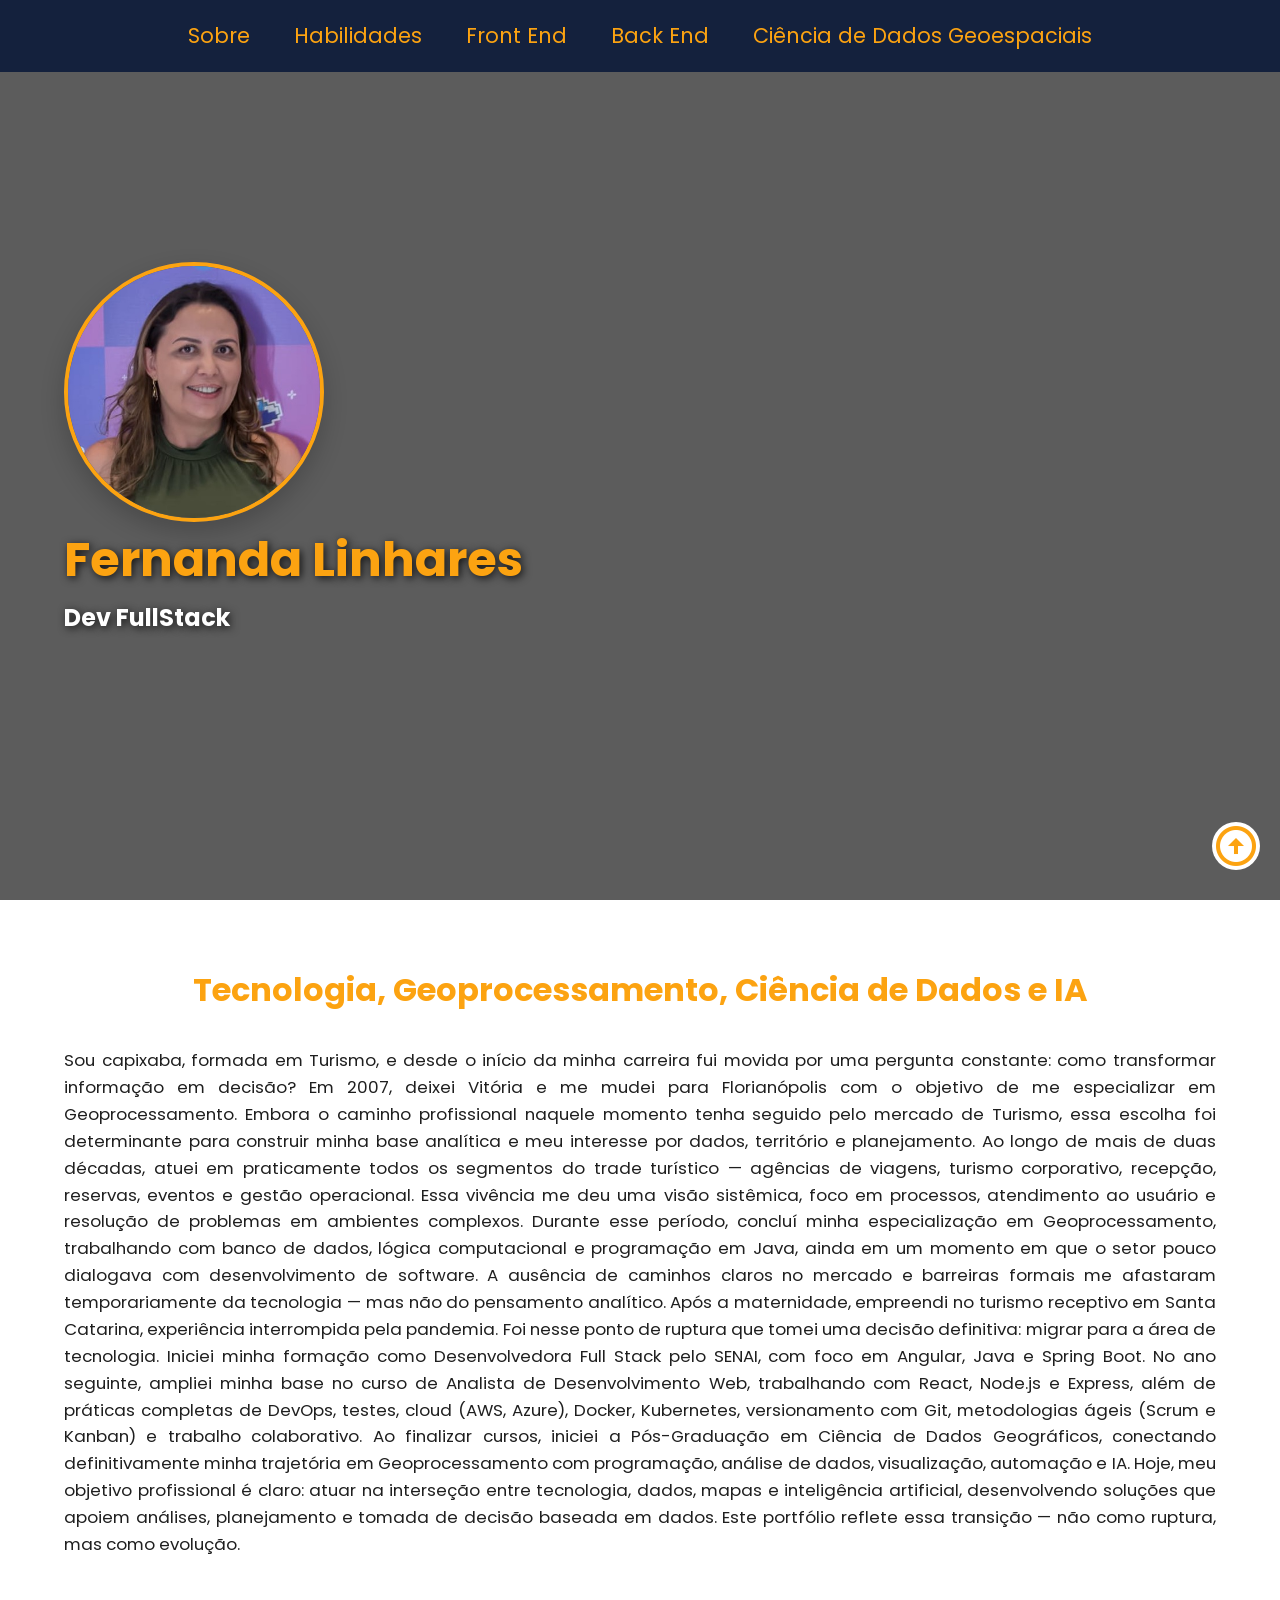
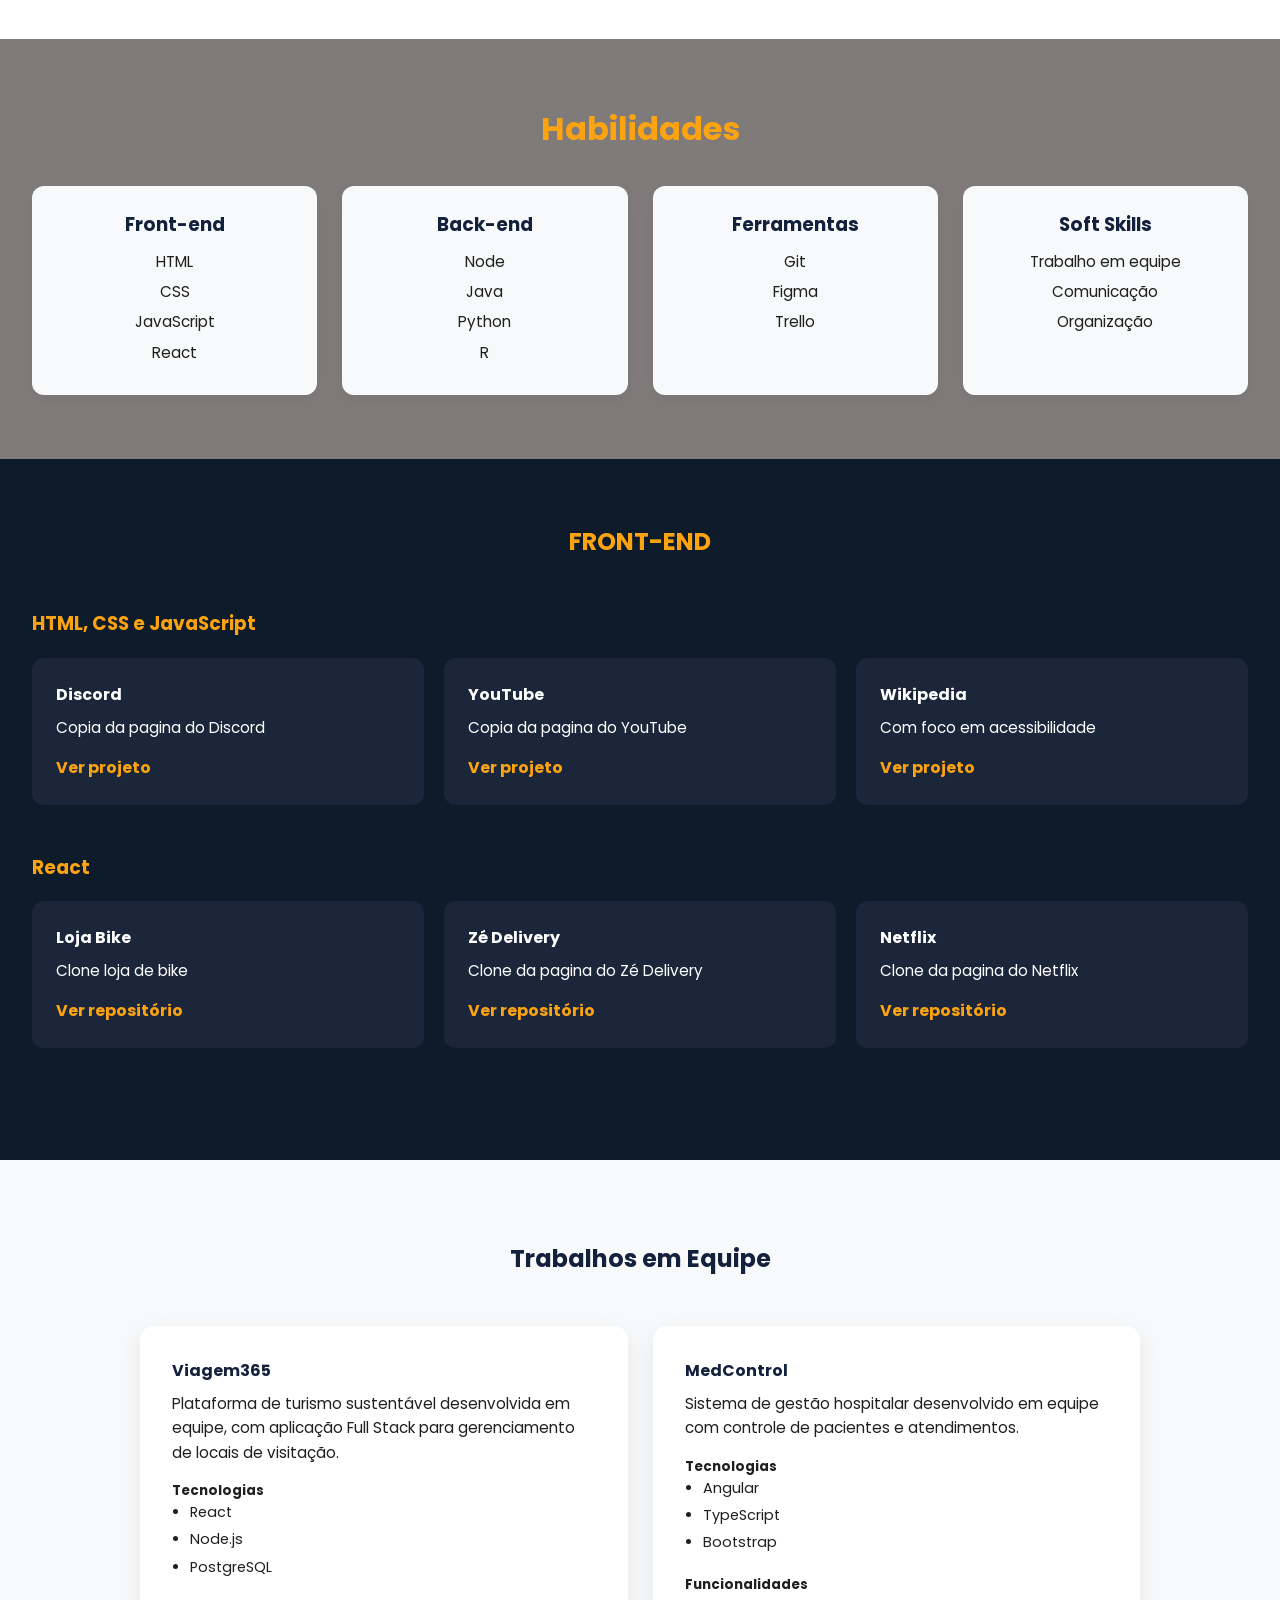
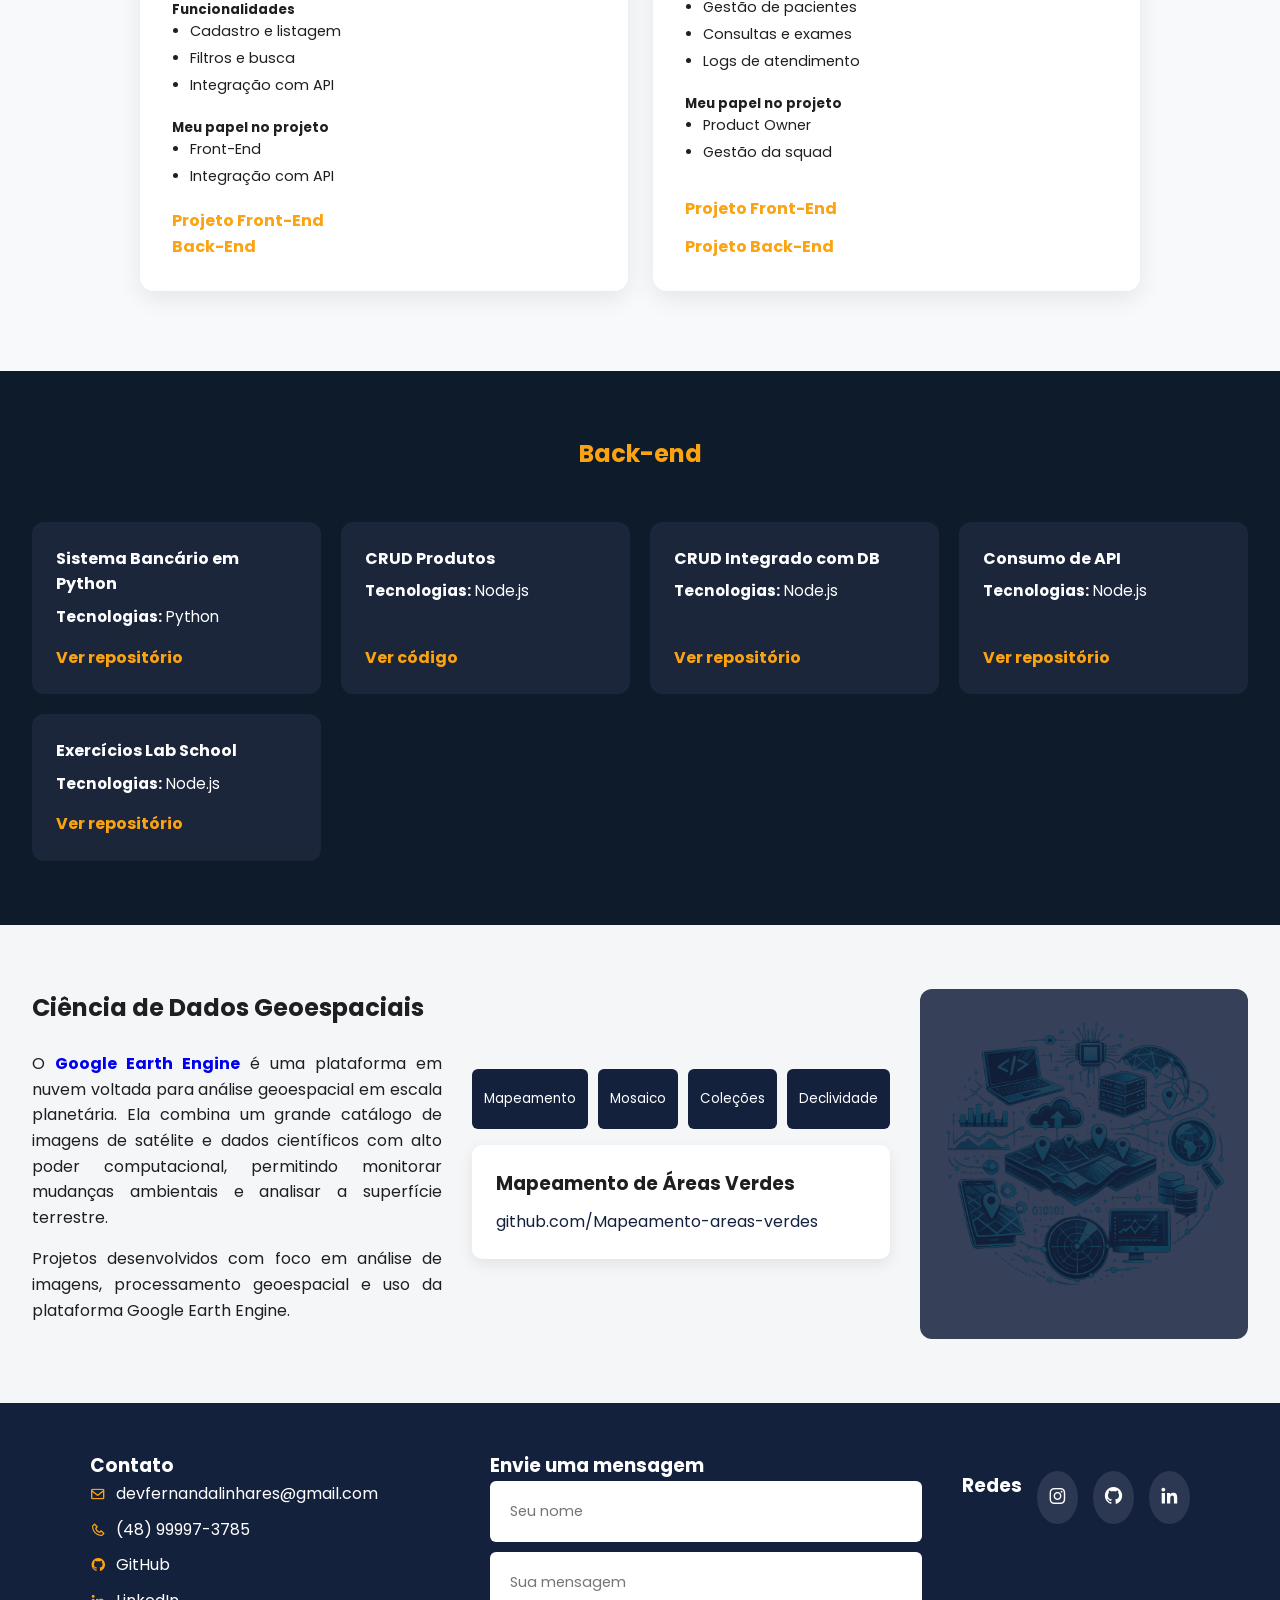
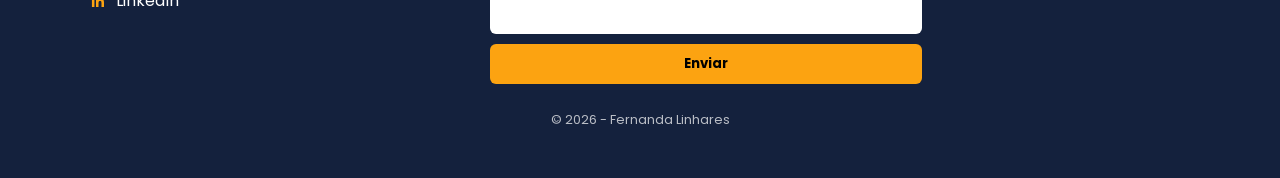
==== docs/index.html @ 4757388a "ajustando para github pages (docs)" ====
<!DOCTYPE html> 
<html lang="pt-BR">
  <head>
    <meta charset="UTF-8" />
    <meta name="viewport" content="width=device-width, initial-scale=1.0" />
    <meta http-equiv="X-UA-Compatible" content="ie=edge" />
    <meta name="keywords" content="HTML, CSS, JavaScript, DOM">
    <meta name="author" content="Fernanda Linhares">
    <title>Fernanda Linhares</title>
    <link
      href="https://unpkg.com/boxicons@2.1.4/css/boxicons.min.css"
      rel="stylesheet"
    />
    <link rel="preconnect" href="https://fonts.googleapis.com">
    <link rel="preconnect" href="https://fonts.gstatic.com" crossorigin>
    <link href="https://fonts.googleapis.com/css2?family=Montserrat:wght@100;300;400&family=Poppins:wght@100;300;500;700&family=Roboto:ital,wght@0,100;0,400;0,700;1,700&display=swap" rel="stylesheet">
    <link rel="stylesheet" href="style.css">
   
  </head>
  <body>
    <header class="header">
      <nav class="header-menu">
        <a href="#sobre">Sobre</a>
        <a href="#habilidades">Habilidades</a>
        <a href="#frontend">Front End</a>
        <a href="#backend">Back End</a>
        <a href="#gee">Ciência de Dados Geoespaciais</a>
      </nav>
    </header>
    <main class="container">
      <a href="#home"><i id="link-home" class='bx bx-up-arrow-circle' ></i></a>
      <section id="home">
        <img src="./assets/perfil3x4.jpg" alt="Imagem perfil Fernanda Linhares" />
        <h1>Fernanda Linhares</h1>
        <h2>Dev FullStack</h2>
      </section>
      <section id="sobre">
        <div>
          <h3 class="subtitulo-secao">Tecnologia, Geoprocessamento, Ciência de Dados e IA</h3>
          <p>
            Sou capixaba, formada em Turismo, e desde o início da minha carreira fui movida por uma pergunta constante: como transformar informação em decisão?
            Em 2007, deixei Vitória e me mudei para Florianópolis com o objetivo de me especializar em Geoprocessamento. Embora o caminho profissional naquele momento tenha seguido pelo mercado de Turismo, essa escolha foi determinante para construir minha base analítica e meu interesse por dados, território e planejamento.
            Ao longo de mais de duas décadas, atuei em praticamente todos os segmentos do trade turístico — agências de viagens, turismo corporativo, recepção, reservas, eventos e gestão operacional. Essa vivência me deu uma visão sistêmica, foco em processos, atendimento ao usuário e resolução de problemas em ambientes complexos.
            Durante esse período, concluí minha especialização em Geoprocessamento, trabalhando com banco de dados, lógica computacional e programação em Java, ainda em um momento em que o setor pouco dialogava com desenvolvimento de software. A ausência de caminhos claros no mercado e barreiras formais me afastaram temporariamente da tecnologia — mas não do pensamento analítico.
            Após a maternidade, empreendi no turismo receptivo em Santa Catarina, experiência interrompida pela pandemia. Foi nesse ponto de ruptura que tomei uma decisão definitiva: migrar para a área de tecnologia.
            Iniciei minha formação como Desenvolvedora Full Stack pelo SENAI, com foco em Angular, Java e Spring Boot. No ano seguinte, ampliei minha base no curso de Analista de Desenvolvimento Web, trabalhando com React, Node.js e Express, além de práticas completas de DevOps, testes, cloud (AWS, Azure), Docker, Kubernetes, versionamento com Git, metodologias ágeis (Scrum e Kanban) e trabalho colaborativo.
            Ao finalizar cursos, iniciei a Pós-Graduação em Ciência de Dados Geográficos, conectando definitivamente minha trajetória em Geoprocessamento com programação, análise de dados, visualização, automação e IA.
            Hoje, meu objetivo profissional é claro:
            atuar na interseção entre tecnologia, dados, mapas e inteligência artificial, desenvolvendo soluções que apoiem análises, planejamento e tomada de decisão baseada em dados.
            Este portfólio reflete essa transição — não como ruptura, mas como evolução.
            </p>
            </div>
      </section>
      <section id="habilidades">
        <h2 class="subtitulo-secao">Habilidades</h2>
            <div class="habilidades-grid">
                <div class="coluna">
                    <h3>Front-end</h3>
                        <ul>
                            <li>HTML</li>
                            <li>CSS</li>
                            <li>JavaScript</li>
                            <li>React</li>
                        </ul>
                </div>

                <div class="coluna">
                    <h3>Back-end</h3>
                        <ul>
                            <li>Node</li>
                            <li>Java</li>
                            <li>Python</li>
                            <li>R</li>
                        </ul>
                </div>



                <div class="coluna">
                    <h3>Ferramentas</h3>
                        <ul>
                            <li>Git</li>
                            <li>Figma</li>
                            <li>Trello</li>
                    </ul>
                </div>

                <div class="coluna">
                    <h3>Soft Skills</h3>
                         <ul>
                            <li>Trabalho em equipe</li>
                            <li>Comunicação</li>
                            <li>Organização</li>
                        </ul>
                </div>
    

            </div>
            </section>
            <section id="frontend" aria-labelledby="titulo-frontend">

                <header>
                    <h2 id="titulo-frontend">FRONT-END</h2>
                </header>

  
            <section class="grupo-frontend" aria-labelledby="titulo-grupo-frontend">
                <h3>HTML, CSS e JavaScript</h3>
                    <div class="cards">
            
                        <article class="card">
                             <h4> Discord</h4>
                                <p>Copia da pagina do Discord</p>
                                <a href="https://fernandabarroslinhares.github.io/clone-discord/" target="_blank">Ver projeto</a>
                        </article>

                        <article class="card">
                            <h4>YouTube</h4>
                                <p>Copia da pagina do YouTube </p>
                                <a href="https://fernandabarroslinhares.github.io/Clone-YouTube-/" target="_blank">Ver projeto</a>
                        </article>

                        <article class="card">
                            <h4>Wikipedia</h4>
                                <p>Com foco em  acessibilidade</p>
                                <a href="https://fernandabarroslinhares.github.io/Winkipedia-moderno-com-acessibilidade/" target="_blank">Ver projeto</a>
                         </article>

        </div>
        </section>

            <div class="grupo-frontend">
                <h3> React</h3>
                    <div class="cards">
                     <article class="card">
                        <h4>Loja Bike</h4>
                        <p>Clone loja de bike</p>
                        <a href="https://clone-loja-bike.vercel.app/#" target="_blank">Ver repositório</a>
                    </article>

                    <article class="card">
                        <h4>Zé Delivery</h4>
                        <p>Clone da pagina do Zé Delivery</p>
                        <a href="https://clone-ze-delivery.vercel.app/" target="_blank">Ver repositório</a>
                    </article>
                    <article class="card">
                        <h4>Netflix</h4>
                        <p>Clone da pagina do Netflix</p>
                        <a href="https://clone-netflix-eight-taupe.vercel.app/" target="_blank">Ver repositório</a>
                    </article>
                </div>
            </section>
            <section id="grupo" aria-labelledby="titulo-grupo">

                 <header>
                    <h2 id="titulo-grupo">Trabalhos em Equipe</h2>
                </header>

                <div class="grupo-grid">

    
                    <article class="grupo-card">
                        <h4>Viagem365</h4>
                        <p>
                            Plataforma de turismo sustentável desenvolvida em equipe, com aplicação Full Stack para gerenciamento de locais de visitação.
                        </p>

                        <h5>Tecnologias</h5>
                            <ul>
                                <li>React</li>
                                <li>Node.js</li>
                                <li>PostgreSQL</li>
                            </ul>

                        <h5>Funcionalidades</h5>
                            <ul>
                                <li>Cadastro e listagem</li>
                                <li>Filtros e busca</li>
                                <li>Integração com API</li>
                            </ul>

                        <h5>Meu papel no projeto</h5>
                            <ul>
                                <li>Front-End</li>
                                <li>Integração com API</li>
                            </ul>

                                <a href="https://github.com/FuturoDEV-Trip/M3P-FrontEnd-squad1" target="_blank">
                                    Projeto Front-End
                                </a>

                                <a href="https://github.com/FuturoDEV-Trip/M3P-BackEnd-squad1" target="_blank">
                                    Back-End
                                </a>
                    </article>

    
                    <article class="grupo-card">
                        <h4>MedControl</h4>

                            <p>
                                Sistema de gestão hospitalar desenvolvido em equipe com controle de pacientes e atendimentos.
                            </p>

                                <h5>Tecnologias</h5>
                                <ul>
                                    <li>Angular</li>
                                    <li>TypeScript</li>
                                    <li>Bootstrap</li>
                                </ul>

                                <h5>Funcionalidades</h5>
                                <ul>
                                    <li>Gestão de pacientes</li>
                                    <li>Consultas e exames</li>
                                    <li>Logs de atendimento</li>
                                </ul>

                                <h5>Meu papel no projeto</h5>
                                <ul>
                                    <li>Product Owner</li>
                                    <li>Gestão da squad</li>
                                </ul>

                                    <a href="https://github.com/FullStack-Itacorubi/M3P-FrontEnd-Squad1" target="_blank">
                                        Projeto Front-End
                                    </a>
                                    <a href="https://github.com/FullStack-Itacorubi/M3P-BackEnd-Squad1" target="_blank">
                                       Projeto Back-End
                                    </a>
                    </article>

                </div>

                </section>
                                            
                    <section id="backend" aria-labelledby="titulo-backend">

                        <header>
                            <h2 id="titulo-backend">Back-end</h2>
                        </header>

                    <div class="cards">

                    <article class="card">
                        <h4>Sistema Bancário em Python</h4>
                        <p><strong>Tecnologias:</strong> Python</p>
                        <a href="https://github.com/FernandaBarrosLinhares/SistemaBancarioEmPython" target="_blank">Ver repositório</a>
                    </article>

                    <article class="card">
                        <h4>CRUD Produtos </h4>
                        <p><strong>Tecnologias:</strong> Node.js</p>
                        <a href="https://github.com/FernandaBarrosLinhares/CRUD-produtos/blob/main/index.js" target="_blank">Ver código</a>
                    </article>

                    <article class="card">
                        <h4>CRUD Integrado com DB</h4>
                            <p><strong>Tecnologias:</strong> Node.js</p>
                            <a href="https://github.com/FernandaBarrosLinhares/CRUD-indegrado-com-DB" target="_blank" rel="noopener noreferrer">Ver repositório</a>
                    </article>

                    <article class="card">
                        <h4>Consumo de API</h4>
                        <p><strong>Tecnologias:</strong> Node.js</p>
                        <a href="https://github.com/FernandaBarrosLinhares/Consumo-API/tree/main" target="_blank"rel="noopener noreferrer">Ver repositório</a>
                    </article>

                    <article class="card">
                        <h4>Exercícios Lab School</h4>    
                        <p><strong>Tecnologias:</strong> Node.js</p>
                        <a href="https://github.com/FernandaBarrosLinhares/ExercicioLabScholl" target="_blank" rel="noopener noreferrer">Ver repositório</a>
                    </article>

                </div>

            </section>
        <section id="gee" aria-labelledby="titulo-gee">

            <div class="gee-container">

  
                <div class="gee-intro">

                <h2 class="gee-title">Ciência de Dados Geoespaciais</h2>
                <p class="gee-text">
                    O <strong>
                        <a href="https://earthengine.google.com/" target="_blank" rel="noreferrer">
                        Google Earth Engine
                        </a>
                    </strong> é uma plataforma em nuvem voltada para análise geoespacial
                    em escala planetária. Ela combina um grande catálogo de imagens de
                    satélite e dados científicos com alto poder computacional,
                    permitindo monitorar mudanças ambientais e analisar a superfície
                    terrestre.
                    </p>


                <p class="gee-text">
                    Projetos desenvolvidos com foco em análise de imagens, processamento geoespacial
                    e uso da plataforma Google Earth Engine.
                </p>


             </div>


        <div class="gee-main">

        <div class="gee-tabs">
            <button onclick="mostrarAba('areas')">Mapeamento</button>
            <button onclick="mostrarAba('mosaico')">Mosaico</button>
            <button onclick="mostrarAba('colecoes')">Coleções</button>
            <button onclick="mostrarAba('js')">Declividade</button>
        </div>

      <div class="gee-content">

        <div id="areas" class="gee-card">
          <h3>Mapeamento de Áreas Verdes</h3>
          <a href="https://github.com/FernandaBarrosLinhares/Mapeamento-areas-verdes" target="_blank">
            github.com/Mapeamento-areas-verdes
          </a>
        </div>

        <div id="mosaico" class="gee-card hidden">
          <h3>Composição e Mosaico de Imagens</h3>
          <a href="https://github.com/FernandaBarrosLinhares/Composicao-Mascaramento-e-Mosaico" target="_blank">
            github.com/Composicao-Mascaramento-e-Mosaico
          </a>
        </div>

        <div id="colecoes" class="gee-card hidden">
          <h3>Operações com Coleções de Imagens</h3>
          <a href="https://github.com/FernandaBarrosLinhares/Operacoes-com-colecoes-de-imagens" target="_blank">
            github.com/Operacoes-com-colecoes-de-imagens
          </a>
        </div>

        <div id="js" class="gee-card hidden">
          <h3>Operações com JavaScript no GEE</h3>
          <a href="https://github.com/FernandaBarrosLinhares/Operacoes-imagens-com-JS-no-GEE" target="_blank">
            github.com/Operacoes-imagens-com-JS-no-GEE
          </a>
        </div>

      </div>

    </div>

   
    <div class="gee-images">
    </div>

    </div>

    </section>

    <script>
        function mostrarAba(id) {
            document.querySelectorAll('.gee-card').forEach(el => el.classList.add('hidden'));
            document.getElementById(id).classList.remove('hidden');
        }
     </script>
      
        <footer id="footer">

        <div class="footer-container">

        <section id="dados_contato">
            <h3>Contato</h3>

                <ul>
                    <li>
                    <i class='bx bx-envelope'></i>
                    <a href="mailto:devfernandalinhares@gmail.com">
                        devfernandalinhares@gmail.com
                    </a>
                    </li>

                    <li>
                    <i class='bx bx-phone'></i>
                    <a href="tel:+5548999973785">
                        (48) 99997-3785
                    </a>
                    </li>

                    <li>
                    <i class='bx bxl-github'></i>
                    <a target="_blank"
                        href="https://github.com/FernandaBarrosLinhares">
                        GitHub
                    </a>
                    </li>

                    <li>
                    <i class='bx bxl-linkedin'></i>
                    <a target="_blank"
                        href="https://www.linkedin.com/in/fernanda-linhares-b10ba32b/">
                        LinkedIn
                    </a>
                    </li>
                </ul>
            </section>

            <div class="footer-form">
                <h3>Envie uma mensagem</h3>

                    <form>
                        <input type="text" placeholder="Seu nome" required>
                        <textarea placeholder="Sua mensagem" required></textarea>
                        <button type="submit">Enviar</button>
                    </form>
            </div>

            <div class="footer-redes">
            <h3>Redes</h3>

            <a href="https://instagram.com/santapalhaebiscuit?igshid=OGQ5ZDc2ODk2ZA==" target="_blank">
                <i class='bx bxl-instagram'></i>
            </a>

            <a href="https://github.com/FernandaBarrosLinhares" target="_blank">
                <i class='bx bxl-github'></i>
            </a>

            <a href="https://www.linkedin.com/in/fernanda-linhares-b10ba32b/" target="_blank">
                <i class='bx bxl-linkedin'></i>
            </a>
            </div>

            </div>

            <p class="footer-copy">© 2026 - Fernanda Linhares</p>

        </footer>  
    </main>
  </body>
</html>
---- docs/style.css ----
:root {
  --laranja: #fca311;
  --cinza: #e5e5e5;
  --azul: #14213d;
  --branco: #ffffff;
  --texto: #1f1f1f;
}

* {
  margin: 0;
  padding: 0;
  box-sizing: border-box;
  text-decoration: none;
  font-family: 'Poppins', sans-serif;
  scroll-behavior: smooth;
}

body {
  color: var(--texto);
  line-height: 1.6;
  overflow-x: hidden;
}

.subtitulo-secao {
  font-size: 2em;
  margin-bottom: 1em;
}


.header {
  width: 100vw;
  height: 8vh;
  background-color: var(--azul);
  position: fixed;
  display: flex;
  justify-content: center;
  align-items: center;
  z-index: 10;
}

.header > nav > a {
  color: var(--laranja);
  font-size: 1.3em;
  padding: 6px 20px;
}

.header > nav > a:hover {
  border-bottom: 2px solid var(--branco);
} 

.container {
  position: relative;
  background-color: var(--cinza);
  width: 100%;
  min-height: 95vh;
  margin: 0 auto;
}

#home {
  width: 100%;
  height: 100vh;
  padding: 4em;
  display: flex;
  flex-direction: column;
  justify-content: center;
  background:
    linear-gradient(rgba(0,0,0,0.6), rgba(0,0,0,0.6)),
    url("https://media.istockphoto.com/id/1047259374/pt/foto/programming-source-code-abstract-background.jpg?s=612x612&w=0&k=20&c=RiXR5C_Lnp4MEL_c27pf_bNC7dyurRQpnSwDaNEhS0o=");
  background-size: cover;
  background-position: center;
}

#home img {
  width: 260px;
  height: 260px;
  object-fit: cover;
  border-radius: 50%; 
  border: 4px solid var(--laranja);
  box-shadow: 0 10px 25px rgba(0,0,0,0.2);
}

#home h1 {
  font-size: 3em;
  color: var(--laranja);
  text-shadow: 2px 2px 8px rgba(0,0,0,0.8);
}

#home h2 {
  color: var(--branco);
  text-shadow: 2px 2px 8px rgba(0,0,0,0.8);
}


#sobre {
  width: 100%;
  padding: 4em;
  display: flex;
  gap: 3em;
  align-items: center;
  justify-content: space-between;
  background-color: var(--branco);
}


#sobre div {
  max-width: 100%;
}

.subtitulo-secao {
    font-size: 2em;
    color: var(--laranja);
    text-align: center;
  }

#sobre p {
  margin-bottom: 1em;
  text-align: justify;
  font-size: 1.05em;
}

#habilidades {
  background-color: #7f7b7b;
  padding: 4em 2em;
  text-align: center;
}

#habilidades .habilidades-grid {
  display: grid;
  grid-template-columns: repeat(auto-fit, minmax(220px, 1fr));
  gap: 25px;
  margin-top: 2em;
}

#habilidades .coluna {
  background-color: #f8f9fa;
  padding: 1.5em;
  border-radius: 12px;
  box-shadow: 0 5px 15px rgba(0,0,0,0.05);
}

#habilidades .coluna h3 {
  color: var(--azul);
  margin-bottom: 10px;
}

#habilidades ul {
  list-style: none;
  padding: 0;
}

#habilidades li {
  margin-bottom: 6px;
  font-size: 0.95em;
}

#frontend {
  background-color: #0d1b2a;
  color: #ffffff;
  padding: 4em 2em;
  
}

#frontend h2 {
  text-align: center;
  margin-bottom: 2em;
  color: var(--laranja);
}

.grupo-frontend {
  margin-bottom: 3em;
}

.grupo-frontend h3 {
  margin-bottom: 1em;
  color: #fca311;
}


.cards {
  display: grid;
  grid-template-columns: repeat(auto-fit, minmax(250px, 1fr));
  gap: 20px;
}


.card {
  background-color: #1b263b;
  padding: 1.5em;
  border-radius: 12px;
  transition: 0.3s;
  display: flex;
  flex-direction: column;
  justify-content: space-between;
}

.card:hover {
  transform: translateY(-5px);
  box-shadow: 0 10px 20px rgba(0,0,0,0.4);
}

.card h4 {
  margin-bottom: 0.5em;
}

.card p {
  font-size: 0.95em;
  margin-bottom: 1em;
}


.card a {
  margin-top: auto;
  color: #fca311;
  font-weight: bold;
}

.card a:hover {
  text-decoration: underline;
}


#grupo {
  background-color: #f8f9fa;
  padding: 5em 2em;
  color: var(--texto);
}

#grupo h2 {
  text-align: center;
  margin-bottom: 2em;
  color: var(--azul);
}

.grupo-grid {
  display: grid;
  grid-template-columns: repeat(2, 1fr);
  gap: 25px;
  max-width: 1000px;
  margin: 0 auto;
}


.grupo-card {
  background-color: white;
  padding: 2em;
  border-radius: 14px;
  box-shadow: 0 8px 25px rgba(0,0,0,0.08);
  transition: 0.3s;
  display: flex;
  flex-direction: column;

}

.grupo-card:hover {
  transform: translateY(-6px);
  box-shadow: 0 12px 30px rgba(0,0,0,0.12);
}

.grupo-card h4 {
  margin-bottom: 0.5em;
  color: var(--azul);
}

.grupo-card p {
  font-size: 0.95em;
  margin-bottom: 1em;
}


.grupo-card ul {
  margin-bottom: 1em;
  padding-left: 18px;
}

.grupo-card li {
  font-size: 0.9em;
  margin-bottom: 4px;
}


.grupo-card a {
  margin-top: auto;
  color: var(--laranja);
  font-weight: bold;
}

.grupo-card a:hover {
  text-decoration: underline;
}


#backend {
  background-color: #0d1b2a;
  color: #ffffff;
  padding: 4em 2em;
}

#backend h2 {
  text-align: center;
  margin-bottom: 2em;
  color: var(--laranja);
}


#backend .cards {
  display: grid;
  grid-template-columns: repeat(auto-fit, minmax(250px, 1fr));
  gap: 20px;
}

#backend .card {
  background-color: #1b263b;
  padding: 1.5em;
  border-radius: 12px;
  transition: 0.3s;
  display: flex;
  flex-direction: column;
}

#backend .card:hover {
  transform: translateY(-5px);
  box-shadow: 0 10px 20px rgba(0,0,0,0.4);
}

#backend .card h4 {
  margin-bottom: 0.5em;
}

#backend .card p {
  font-size: 0.95em;
  margin-bottom: 1em;
}

#backend .card a {
  margin-top: auto;
  color: #fca311;
  font-weight: bold;
}

#backend .card a:hover {
  text-decoration: underline;
}


#gee {
  background-color: #f4f6f8;
  padding: 4em 2em;
  color: var(--texto);
}


.gee-container {
  display: grid;
  grid-template-columns: 1fr 1fr 0.8fr;
  gap: 30px;
  align-items: center;
}


.gee-title {
  color: #636569;
  margin-bottom: 1em;
  color: #1f1f1f;
}

.gee-text {
  margin-bottom: 1em;
  color: #1f1f1f;
  text-align: justify;
}

.gee-link a {
  color: #fca311;
  font-weight: bold;
}

.gee-tabs {
  display: flex;
  gap: 10px;
  margin-bottom: 1em;
}

.gee-tabs button {
  padding: 20px 12px;
  border: none;
  background-color: #14213d;
  color: white;
  cursor: pointer;
  border-radius: 6px;
}

.gee-tabs button:hover {
  background-color: #fca311;
}

.gee-card {
  background-color: white;
  padding: 1.5em;
  border-radius: 10px;
  box-shadow: 0 5px 15px rgba(0,0,0,0.08);
}

.gee-card a {
  display: block;
  margin-top: 10px;
  color: #14213d;
  word-break: break-all;
}

.hidden {
  display: none;
}

.gee-images {
  height: 100%;
  background: linear-gradient(rgba(20,33,61,0.85), rgba(20,33,61,0.85)),
              url("./assets/imagem_tech.png");

  background-size: cover;
  background-position: center;
  border-radius: 12px;

  display: flex;
  align-items: center;
  justify-content: center;

}

.image-overlay {
  color: white;
  font-size: 1.4em;
  text-align: center;
}


#footer {
  background-color: var(--azul);
  color: var(--branco);
  padding: 3em 2em;
}


.footer-container {
  max-width: 1100px;
  margin: 0 auto;
  display: grid;
  grid-template-columns: 1fr 1.2fr 0.6fr;
  gap: 40px;
  align-items: start;
}


#dados_contato ul {
  list-style: none;
  padding: 0;
}

#dados_contato li {
  display: flex;
  align-items: center;
  gap: 10px;
  margin-bottom: 10px;
}

#dados_contato i {
  color: var(--laranja);
}

#dados_contato a {
  color: var(--branco);
  text-decoration: none;
}


.footer-form form {
  display: flex;
  flex-direction: column;
  gap: 10px;
}

.footer-form input,
.footer-form textarea {
  padding: 20px;
  border-radius: 6px;
  border: none;
  font-size: 0.9em;
}

.footer-form textarea {
  min-height: 80px;
  resize: none;
}

.footer-form button {
  background-color: var(--laranja);
  color: #000;
  border: none;
  padding: 10px;
  cursor: pointer;
  border-radius: 6px;
  font-weight: bold;
}

.footer-form button:hover {
  opacity: 0.9;
}


.footer-redes {
  display: flex;
  justify-content: center;
  gap: 15px;
  margin-top: 20px;
}

.footer-redes a {
  background-color: rgba(255,255,255,0.1);
  padding: 10px;
  border-radius: 50%;
  color: var(--branco);
  font-size: 1.3em;
  transition: 0.3s;
}

.footer-redes a:hover {
  background-color: var(--laranja);
  color: #000;
}


.footer-copy {
  text-align: center;
  margin-top: 2em;
  font-size: 0.8em;
  opacity: 0.7;
}

@media (max-width: 768px) {
  .footer-container {
    grid-template-columns: 1fr;
    text-align: center;
  }

  #dados_contato li {
    justify-content: center;
  }

  .footer-redes {
    justify-content: center;
  }
}


#link-home {
  position: fixed;
  right: 20px;
  bottom: 30px;
  color: var(--laranja);
  background-color: var(--branco);
  border-radius: 50%;
  z-index: 100;
  font-size: 3em;
} 

.grupo-card {
  min-width: 0;
}
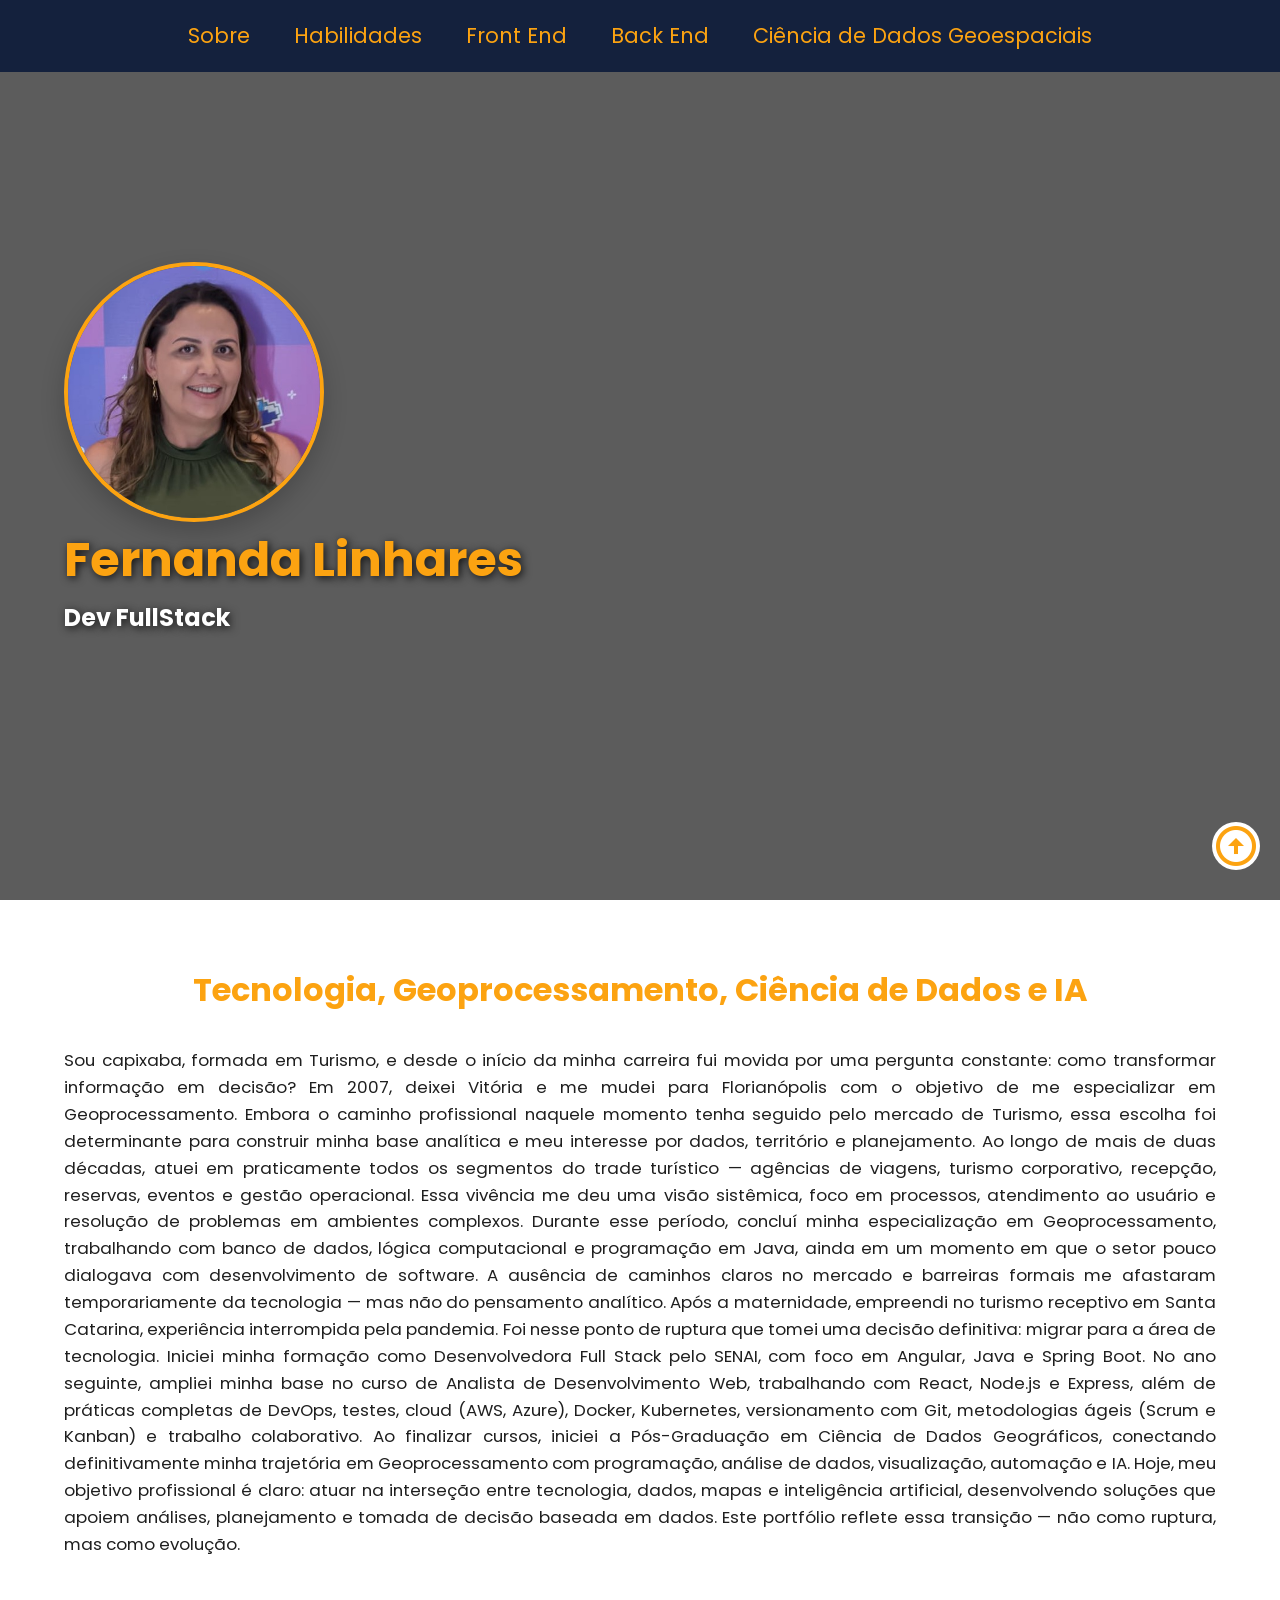
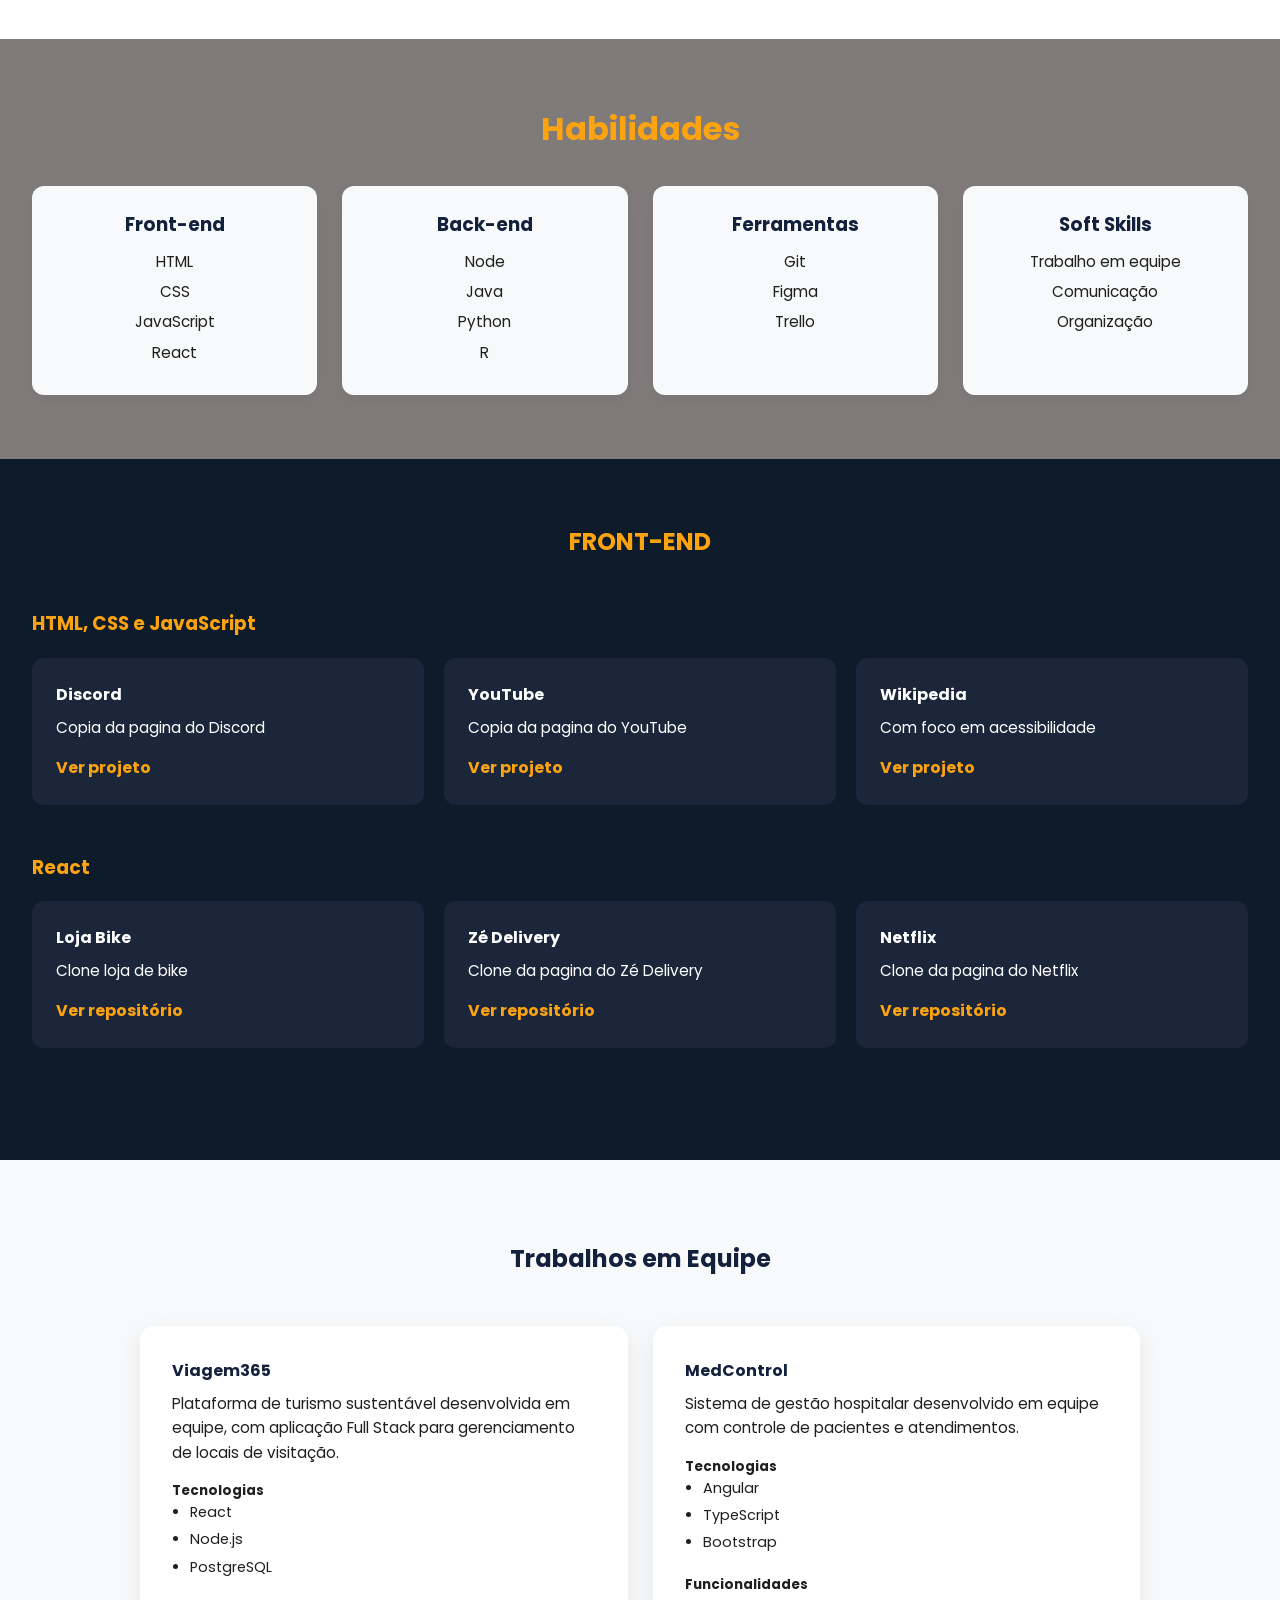
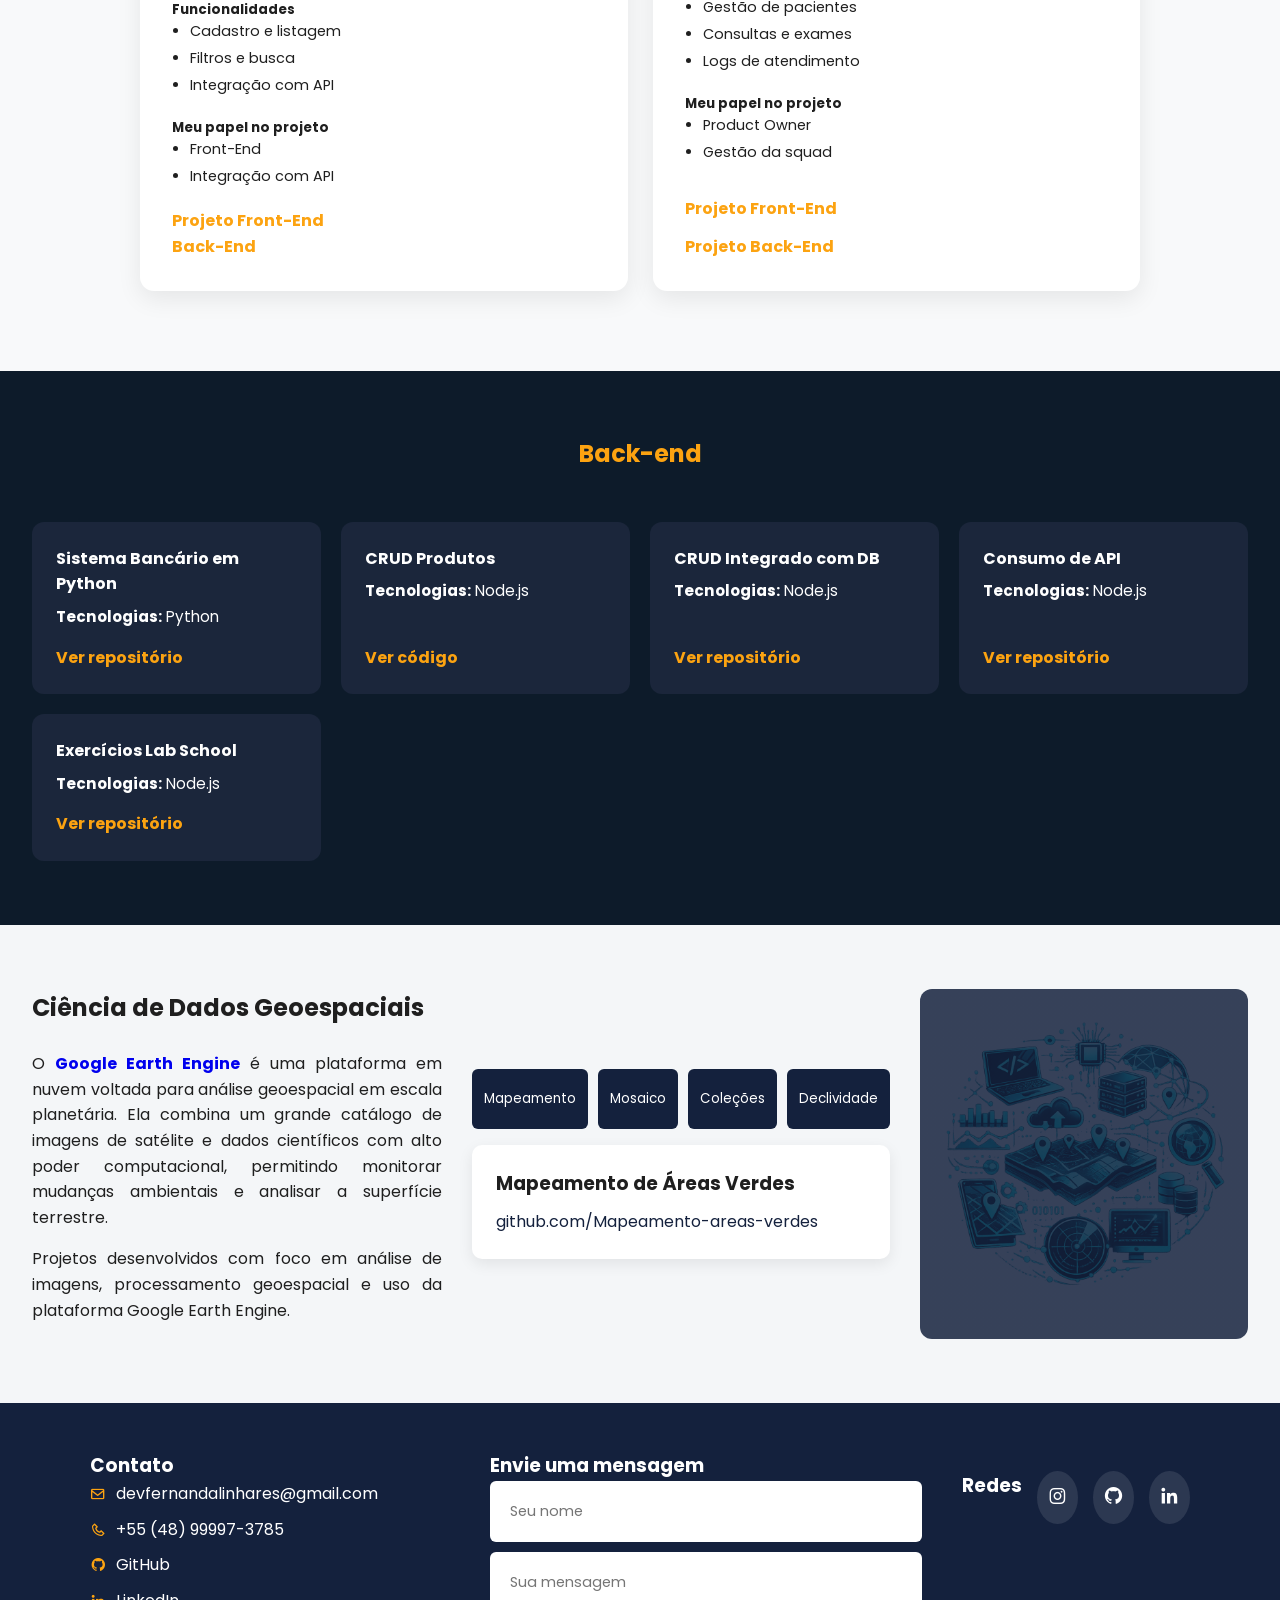
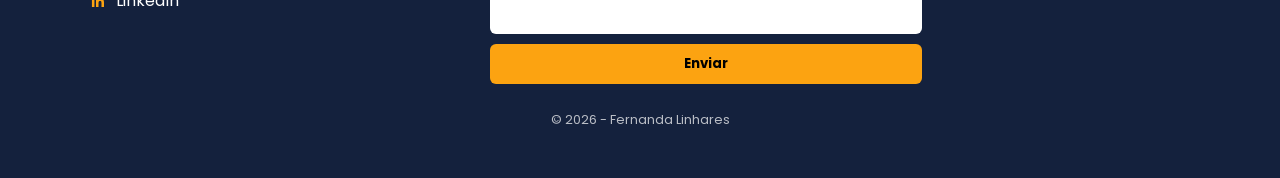
==== commit 67f41d38: "fix codigp pais telefone" ====
--- a/docs/index.html
+++ b/docs/index.html
@@ -26,7 +26,13 @@
         <a href="#backend">Back End</a>
         <a href="#gee">Ciência de Dados Geoespaciais</a>
       </nav>
+        <div class="hamburger" id="hamburger">
+            <span></span>
+            <span></span>
+            <span></span>
+      </div>
     </header>
+
     <main class="container">
       <a href="#home"><i id="link-home" class='bx bx-up-arrow-circle' ></i></a>
       <section id="home">
@@ -381,7 +387,7 @@
                     <li>
                     <i class='bx bx-phone'></i>
                     <a href="tel:+5548999973785">
-                        (48) 99997-3785
+                       +55 (48) 99997-3785
                     </a>
                     </li>
 
@@ -435,7 +441,15 @@
 
         </footer>  
     </main>
-  </body>
+            <script>
+        const hamburger = document.getElementById("hamburger");
+        const menu = document.getElementById("menu");
+
+        hamburger.addEventListener("click", () => {
+            menu.classList.toggle("active");
+        });
+        </script>
+</body>
 </html>
 
 
--- a/docs/style.css
+++ b/docs/style.css
@@ -564,4 +564,130 @@
 
 .grupo-card {
   min-width: 0;
+}
+
+
+.hamburger {
+  display: none;
+  flex-direction: column;
+  cursor: pointer;
+  gap: 5px;
+  position: absolute;
+  right: 20px;
+}
+
+.hamburger span {
+  width: 25px;
+  height: 3px;
+  background: var(--laranja);
+  transition: 0.3s;
+}
+
+
+
+@media (max-width: 768px) {
+
+ 
+  .header {
+    justify-content: space-between;
+    padding: 0 20px;
+  }
+
+  .hamburger {
+    display: flex;
+  }
+
+  .header-menu {
+    position: absolute;
+    top: 8vh;
+    right: 0;
+    width: 100%;
+    background-color: var(--azul);
+    flex-direction: column;
+    align-items: center;
+    display: none;
+  }
+
+  .header-menu a {
+    display: block;
+    padding: 15px;
+    width: 100%;
+    text-align: center;
+  }
+
+  .header-menu.active {
+    display: flex;
+  }
+
+
+  #home {
+    padding: 2em;
+    align-items: center;
+    text-align: center;
+  }
+
+  #home img {
+    width: 180px;
+    height: 180px;
+  }
+
+  #home h1 {
+    font-size: 2em;
+  }
+
+  
+  #sobre {
+    flex-direction: column;
+    padding: 2em;
+  }
+
+ 
+  .grupo-grid {
+    grid-template-columns: 1fr;
+  }
+
+@media (max-width: 768px) {
+
+
+
+  .gee-container {
+    display: flex;
+    flex-direction: column;
+    gap: 20px;
+  }
+
+  .gee-intro {
+    text-align: center;
+  }
+
+  .gee-text {
+    text-align: justify;
+    font-size: 0.95em;
+  }
+
+  .gee-tabs {
+    flex-wrap: wrap;
+    justify-content: center;
+  }
+
+  .gee-tabs button {
+    flex: 1 1 45%;
+    padding: 10px;
+    font-size: 0.9em;
+  }
+
+  .gee-content {
+    width: 100%;
+  }
+
+  .gee-card {
+    width: 100%;
+  }
+
+  .gee-images {
+    height: 200px;
+    margin-top: 10px;
+  }
+}
+
 }
